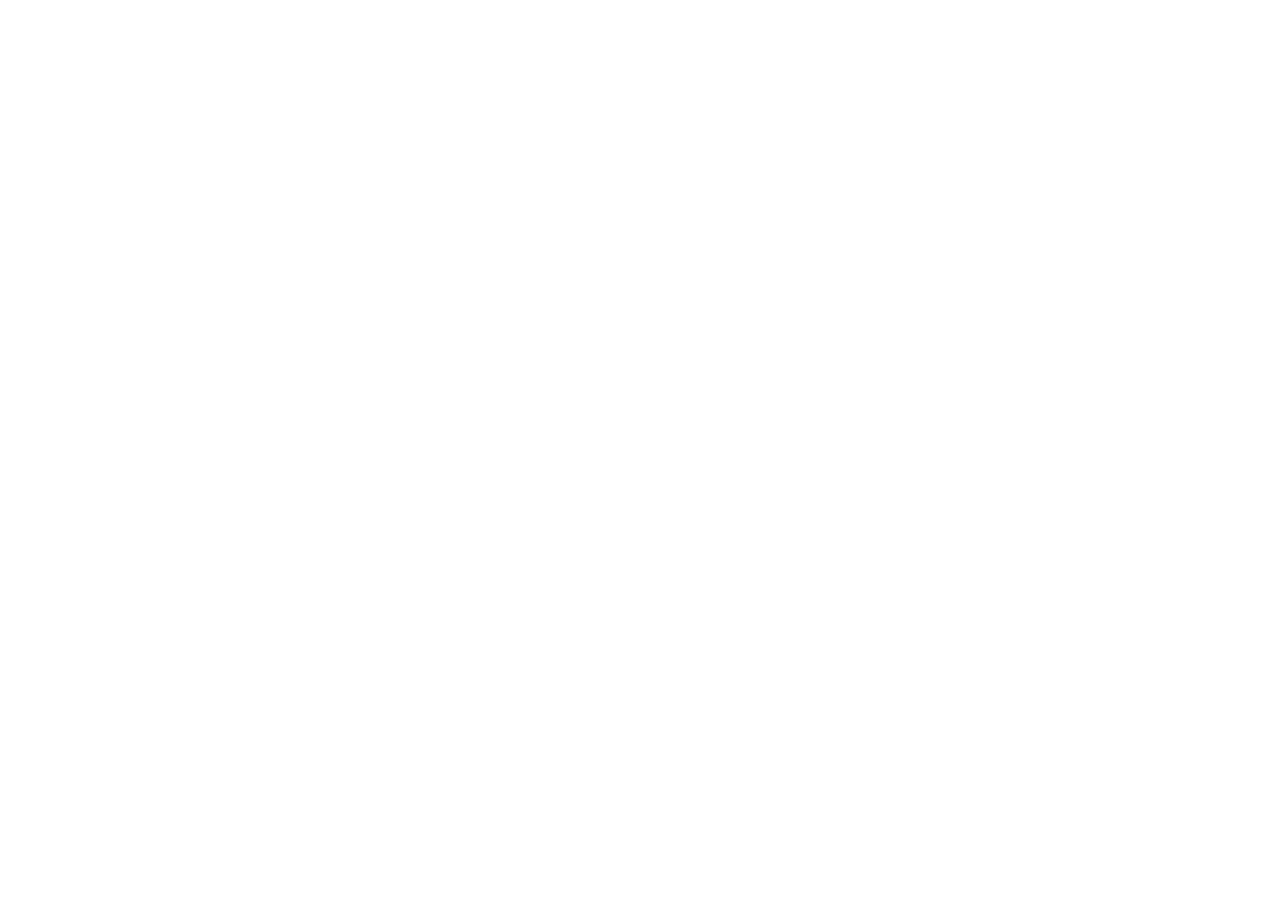
==== index.html @ 7383dbca ":tada: Begin" ====
<!DOCTYPE html>
<html lang="en">
  <head>
    <meta charset="UTF-8" />
    <meta name="viewport" content="width=device-width, initial-scale=1.0" />
    <title>Document</title>
    <link rel="stylesheet" href="main.css" />
  </head>
  <body></body>
</html>
---- main.css ----
@import url("https://fonts.googleapis.com/css2?family=Quicksand:wght@300;400;500;600;700&display=swap");

:root {
  --very-light-ping: #c7c7c7;
  --text-input-field: #f7f7f7;
  --hospital-green: #acd9b2;
  --white: #ffffff;
  --black: #000000;
}
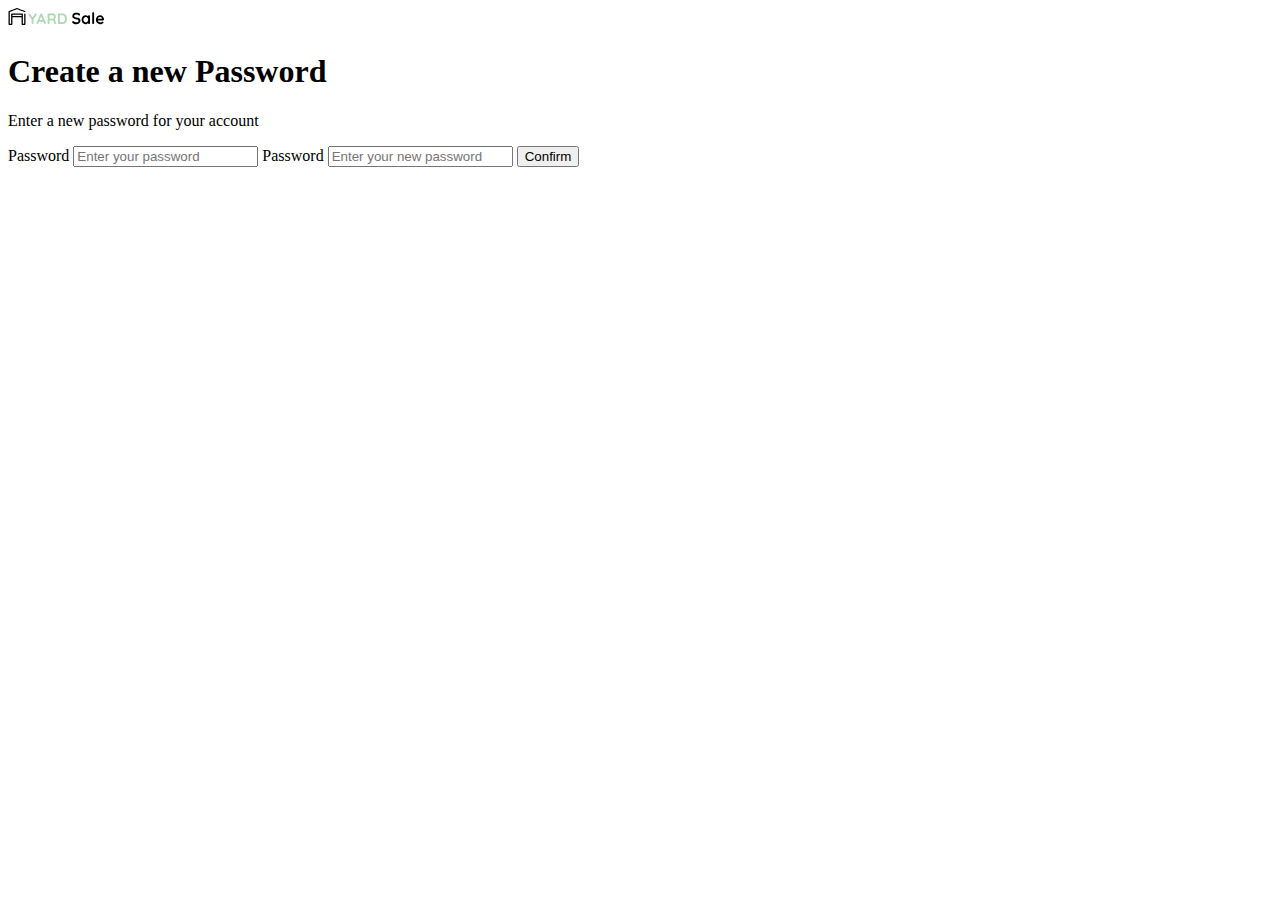
==== commit 31df88f1: ":beers: Basic HTML Structure" ====
--- a/index.html
+++ b/index.html
@@ -3,8 +3,36 @@
   <head>
     <meta charset="UTF-8" />
     <meta name="viewport" content="width=device-width, initial-scale=1.0" />
-    <title>Document</title>
+    <title>Yard Sale</title>
     <link rel="stylesheet" href="main.css" />
   </head>
-  <body></body>
+  <body>
+    <div class="login">
+      <div class="form-container">
+        <img src="./assets/logo_yard_sale.svg" alt="Logo" class="logo" />
+        <h1 class="title">Create a new Password</h1>
+        <p class="subtitle">Enter a new password for your account</p>
+
+        <form action="/" class="form">
+          <label for="password" class="label">Password</label>
+          <input
+            type="password"
+            placeholder="Enter your password"
+            id="password"
+            class="input input-password"
+          />
+
+          <label for="new-password" class="label">Password</label>
+          <input
+            type="password"
+            placeholder="Enter your new password"
+            id="new-password"
+            class="input input-password"
+          />
+
+          <input type="submit" value="Confirm" class="primary-btn login-btn" />
+        </form>
+      </div>
+    </div>
+  </body>
 </html>
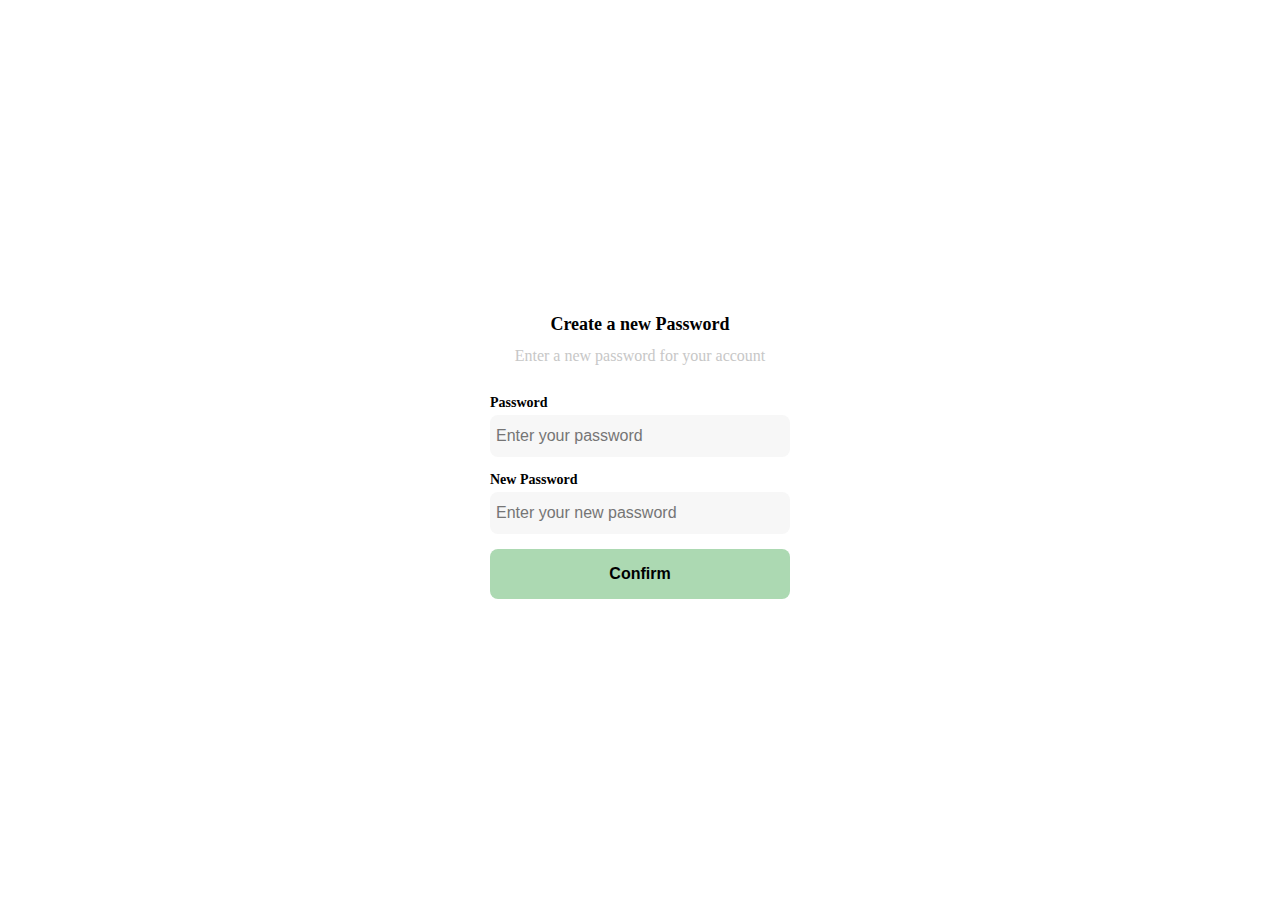
==== commit 59fbdea6: ":label: Update Global Styles" ====
--- a/index.html
+++ b/index.html
@@ -22,7 +22,7 @@
             class="input input-password"
           />
 
-          <label for="new-password" class="label">Password</label>
+          <label for="new-password" class="label">New Password</label>
           <input
             type="password"
             placeholder="Enter your new password"
--- a/main.css
+++ b/main.css
@@ -1,9 +1,101 @@
 @import url("https://fonts.googleapis.com/css2?family=Quicksand:wght@300;400;500;600;700&display=swap");
 
 :root {
-  --very-light-ping: #c7c7c7;
+  --very-light-pink: #c7c7c7;
   --text-input-field: #f7f7f7;
   --hospital-green: #acd9b2;
+
   --white: #ffffff;
   --black: #000000;
+
+  --sm: 14px;
+  --md: 16px;
+  --lg: 18px;
 }
+
+body {
+  margin: 0;
+}
+
+.login {
+  width: 100%;
+  height: 100vh;
+  display: grid;
+  place-items: center;
+}
+
+.form-container {
+  display: grid;
+  grid-template-rows: auto 1fr auto;
+  width: 300px;
+}
+
+.logo {
+  width: 150px;
+  margin-bottom: 48px;
+  justify-self: center;
+  display: none;
+}
+
+.title {
+  margin-bottom: 12px;
+  text-align: center;
+  font-size: var(--lg);
+}
+
+.subtitle {
+  color: var(--very-light-pink);
+  font-weight: 300;
+  margin-top: 0;
+  margin-bottom: 30px;
+  text-align: center;
+}
+
+.label {
+  font-size: var(--sm);
+  font-weight: bold;
+  margin-bottom: 4px;
+}
+
+.input {
+  background: var(--text-input-field);
+  border: none;
+
+  border-radius: 8px;
+  margin-bottom: 15px;
+
+  height: 30px;
+  font-size: var(--md);
+  padding: 6px;
+}
+
+.form {
+  display: flex;
+  flex-direction: column;
+}
+
+.primary-btn {
+  background: var(--hospital-green);
+  border-radius: 8px;
+
+  width: 100%;
+  height: 50px;
+
+  font-size: var(--md);
+  font-weight: bold;
+
+  cursor: pointer;
+
+  border: none;
+}
+
+.login-bt {
+  margin-top: 14px;
+  margin-bottom: 30px;
+}
+
+@media (max-width: 640px) {
+  .logo {
+    display: block;
+  }
+}
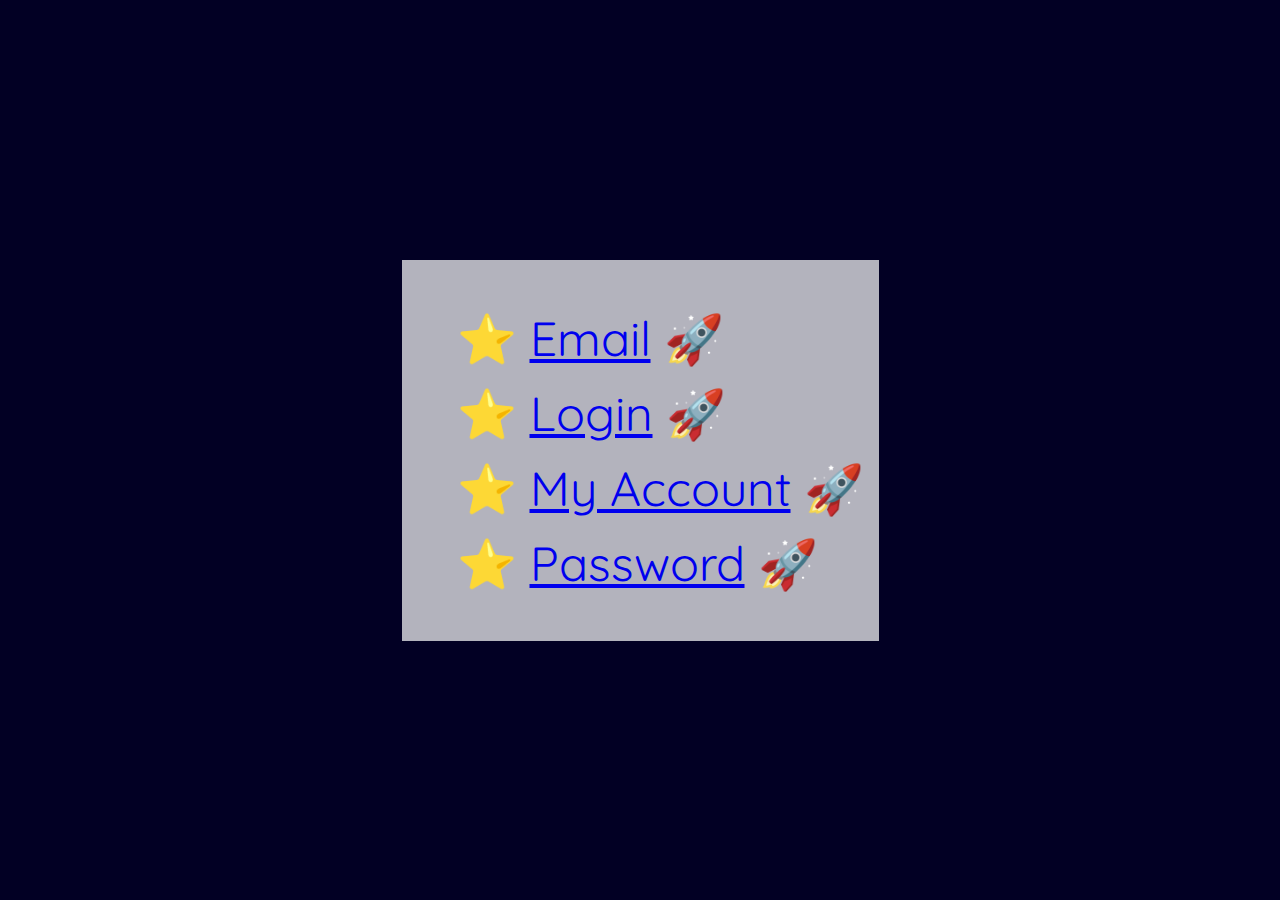
==== commit d53ea440: ":sparkles: Add Index" ====
--- a/index.html
+++ b/index.html
@@ -3,36 +3,19 @@
   <head>
     <meta charset="UTF-8" />
     <meta name="viewport" content="width=device-width, initial-scale=1.0" />
-    <title>Yard Sale</title>
+    <title>Index</title>
     <link rel="stylesheet" href="main.css" />
   </head>
   <body>
-    <div class="login">
-      <div class="form-container">
-        <img src="./assets/logo_yard_sale.svg" alt="Logo" class="logo" />
-        <h1 class="title">Create a new Password</h1>
-        <p class="subtitle">Enter a new password for your account</p>
-
-        <form action="/" class="form">
-          <label for="password" class="label">Password</label>
-          <input
-            type="password"
-            placeholder="Enter your password"
-            id="password"
-            class="input input-password"
-          />
-
-          <label for="new-password" class="label">New Password</label>
-          <input
-            type="password"
-            placeholder="Enter your new password"
-            id="new-password"
-            class="input input-password"
-          />
-
-          <input type="submit" value="Confirm" class="primary-btn login-btn" />
-        </form>
-      </div>
-    </div>
+    <main>
+      <section>
+        <ul>
+          <li><a href="email">Email</a></li>
+          <li><a href="login">Login</a></li>
+          <li><a href="myaccount">My Account</a></li>
+          <li><a href="password">Password</a></li>
+        </ul>
+      </section>
+    </main>
   </body>
 </html>
--- a/main.css
+++ b/main.css
@@ -1,101 +1,32 @@
-@import url("https://fonts.googleapis.com/css2?family=Quicksand:wght@300;400;500;600;700&display=swap");
+@import url("vars.css");
 
-:root {
-  --very-light-pink: #c7c7c7;
-  --text-input-field: #f7f7f7;
-  --hospital-green: #acd9b2;
+main {
+  display: grid;
+  place-items: center;
 
-  --white: #ffffff;
-  --black: #000000;
+  width: 100%;
+  height: 100vh;
 
-  --sm: 14px;
-  --md: 16px;
-  --lg: 18px;
+  background: rgb(2, 0, 36);
+
+  font-size: 300%;
 }
 
-body {
-  margin: 0;
+main section {
+  background: rgba(255, 255, 255, 0.7);
 }
 
-.login {
-  width: 100%;
-  height: 100vh;
-  display: grid;
-  place-items: center;
+main section ul li {
+  list-style: none;
+  text-decoration: none;
+
+  margin: 15px;
 }
 
-.form-container {
-  display: grid;
-  grid-template-rows: auto 1fr auto;
-  width: 300px;
+main section ul li::after {
+  content: " 🚀";
 }
 
-.logo {
-  width: 150px;
-  margin-bottom: 48px;
-  justify-self: center;
-  display: none;
+main section ul li::before {
+  content: "⭐ ";
 }
-
-.title {
-  margin-bottom: 12px;
-  text-align: center;
-  font-size: var(--lg);
-}
-
-.subtitle {
-  color: var(--very-light-pink);
-  font-weight: 300;
-  margin-top: 0;
-  margin-bottom: 30px;
-  text-align: center;
-}
-
-.label {
-  font-size: var(--sm);
-  font-weight: bold;
-  margin-bottom: 4px;
-}
-
-.input {
-  background: var(--text-input-field);
-  border: none;
-
-  border-radius: 8px;
-  margin-bottom: 15px;
-
-  height: 30px;
-  font-size: var(--md);
-  padding: 6px;
-}
-
-.form {
-  display: flex;
-  flex-direction: column;
-}
-
-.primary-btn {
-  background: var(--hospital-green);
-  border-radius: 8px;
-
-  width: 100%;
-  height: 50px;
-
-  font-size: var(--md);
-  font-weight: bold;
-
-  cursor: pointer;
-
-  border: none;
-}
-
-.login-bt {
-  margin-top: 14px;
-  margin-bottom: 30px;
-}
-
-@media (max-width: 640px) {
-  .logo {
-    display: block;
-  }
-}
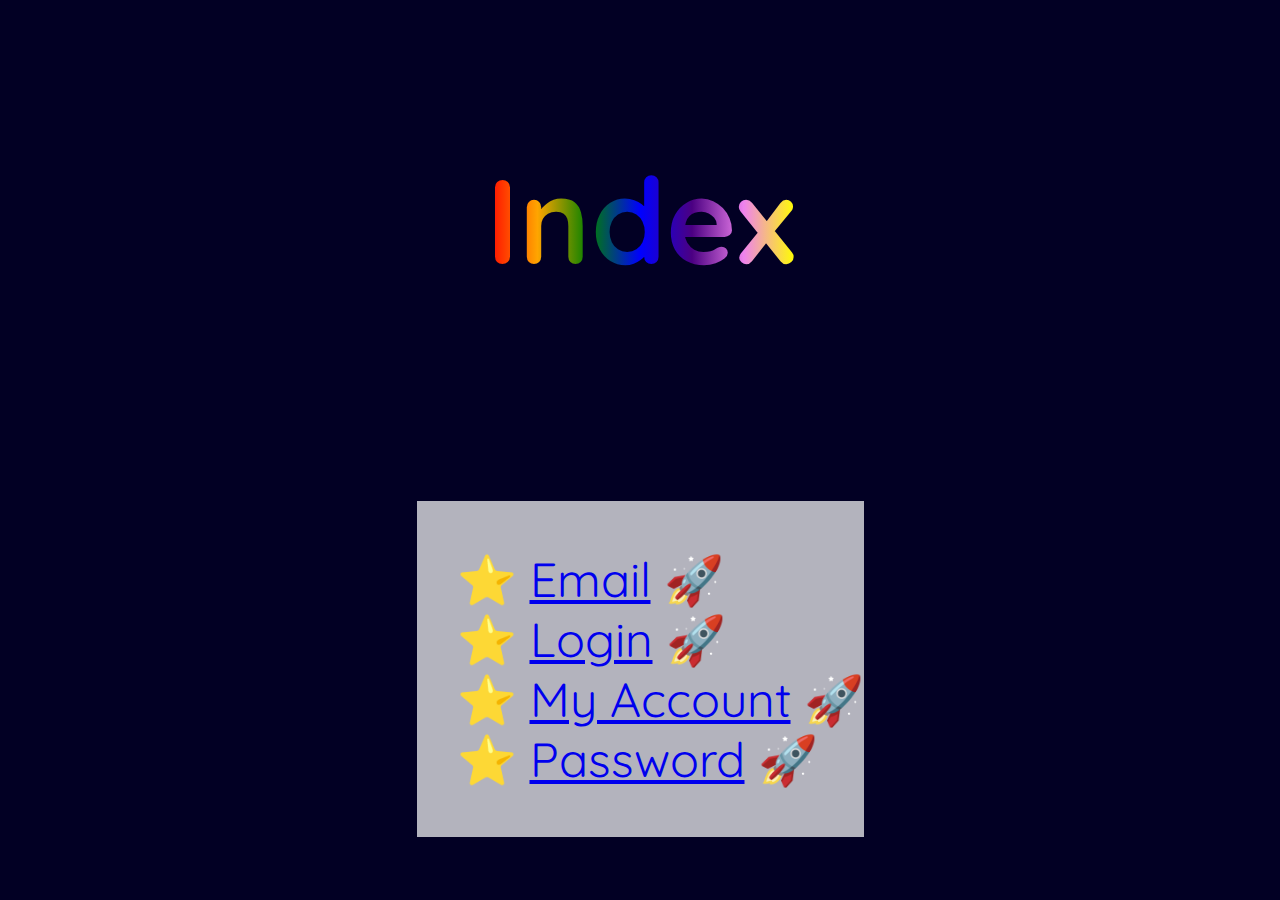
==== commit a7f6d971: ":sparkles: Update" ====
--- a/index.html
+++ b/index.html
@@ -8,6 +8,7 @@
   </head>
   <body>
     <main>
+      <h1>Index</h1>
       <section>
         <ul>
           <li><a href="email">Email</a></li>
--- a/main.css
+++ b/main.css
@@ -9,7 +9,26 @@
 
   background: rgb(2, 0, 36);
 
+  margin: 0;
+
   font-size: 300%;
+}
+
+main h1 {
+  font-size: 250%;
+  background-image: linear-gradient(
+    to left,
+    yellow,
+    violet,
+    indigo,
+    blue,
+    green,
+    orange,
+    red
+  );
+
+  -webkit-background-clip: text;
+  color: transparent;
 }
 
 main section {
@@ -19,8 +38,6 @@
 main section ul li {
   list-style: none;
   text-decoration: none;
-
-  margin: 15px;
 }
 
 main section ul li::after {
